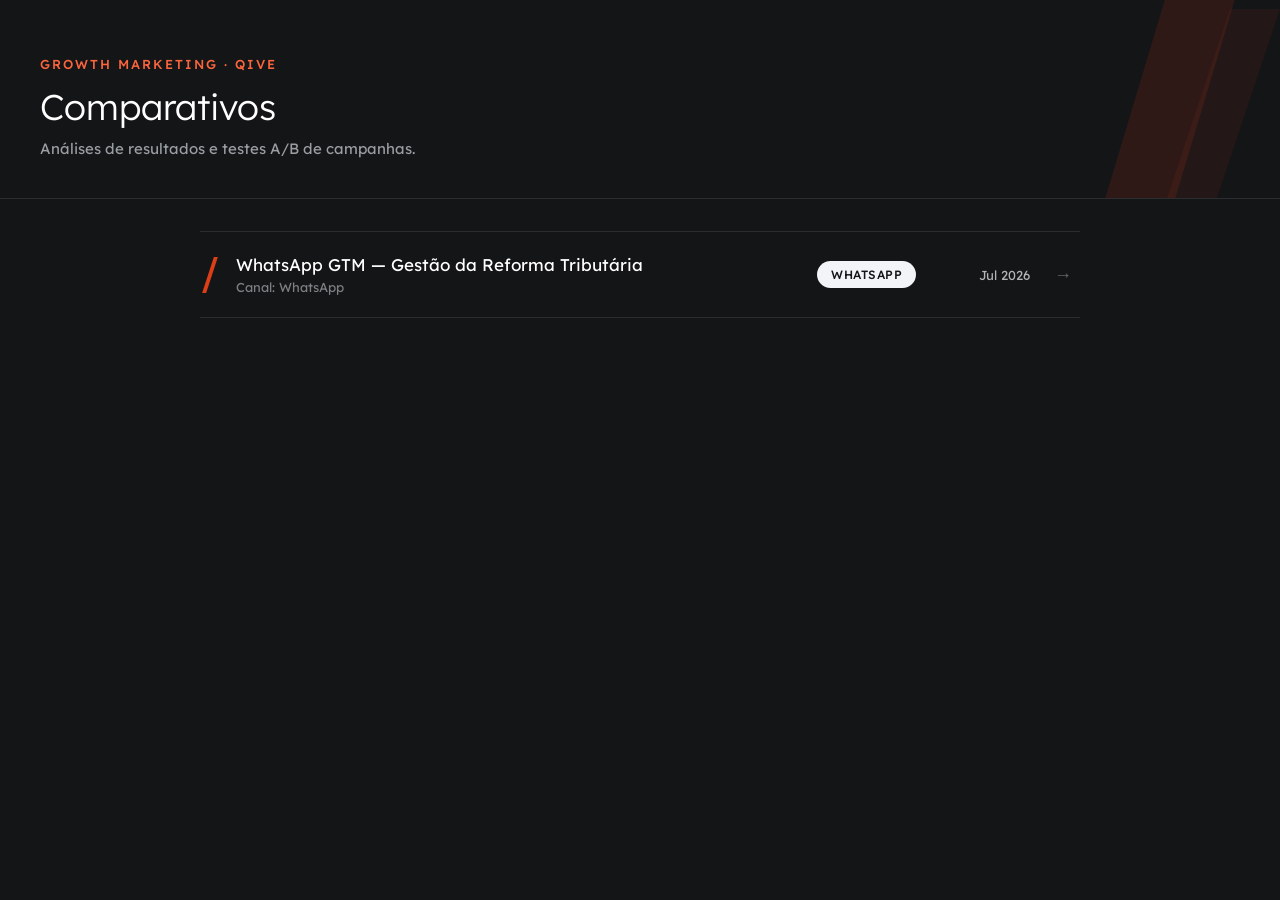
==== index.html @ fd6198f0 "Create index.html" ====
<!DOCTYPE html>
<html lang="pt-BR">
<head>
<meta charset="UTF-8">
<meta name="viewport" content="width=device-width, initial-scale=1.0">
<title>Comparativos — Qive</title>
<link href="https://fonts.googleapis.com/css2?family=Lexend:wght@200;300;400;500;700&display=swap" rel="stylesheet">
<style>
  * { margin:0; padding:0; box-sizing:border-box; }
  body {
    background:#141517;
    color:#E6E7EA;
    font-family:'Lexend', Arial, Helvetica, sans-serif;
    min-height:100vh;
  }

  .header {
    position:relative;
    padding:56px 40px 40px;
    overflow:hidden;
    border-bottom:1px solid #2C2D30;
  }
  .header-accent {
    position:absolute;
    top:0; right:0;
    height:100%;
    opacity:0.9;
  }
  .kicker {
    font-weight:500;
    font-size:13px;
    letter-spacing:2px;
    text-transform:uppercase;
    color:#FB653D;
    margin-bottom:12px;
  }
  h1 {
    font-weight:300;
    font-size:36px;
    color:#FFFFFF;
    position:relative;
    z-index:1;
  }
  .subtitle {
    font-weight:400;
    font-size:15px;
    color:#9A9DA1;
    margin-top:10px;
    max-width:520px;
    position:relative;
    z-index:1;
  }

  .container {
    max-width:960px;
    margin:0 auto;
    padding:32px 40px 80px;
  }

  .list {
    border-top:1px solid #2C2D30;
  }

  .row {
    display:flex;
    align-items:center;
    gap:24px;
    padding:22px 8px;
    border-bottom:1px solid #2C2D30;
    text-decoration:none;
    color:inherit;
    transition:background 0.15s ease;
  }
  .row:hover {
    background:#1B1C1F;
  }

  .row-tail {
    flex-shrink:0;
    width:4px;
    height:36px;
    background:#FF4719;
    transform:skewX(-18deg);
    opacity:0.85;
  }

  .row-main {
    flex:1;
    min-width:0;
  }
  .row-name {
    font-weight:400;
    font-size:17px;
    color:#FFFFFF;
    margin-bottom:4px;
  }
  .row-meta {
    display:flex;
    gap:16px;
    font-size:13px;
    color:#7D8083;
  }

  .badge {
    flex-shrink:0;
    font-weight:500;
    font-size:12px;
    letter-spacing:0.5px;
    text-transform:uppercase;
    padding:6px 14px;
    border-radius:20px;
    background:#F3F4F8;
    color:#141517;
    white-space:nowrap;
  }

  .date {
    flex-shrink:0;
    font-weight:400;
    font-size:13px;
    color:#B2B4B6;
    width:90px;
    text-align:right;
  }

  .arrow {
    flex-shrink:0;
    color:#63666A;
    font-size:18px;
  }

  .empty-note {
    padding:40px 8px;
    color:#63666A;
    font-size:14px;
    font-style:italic;
  }

  @media (max-width: 640px) {
    .header { padding:40px 20px 28px; }
    .container { padding:24px 20px 60px; }
    h1 { font-size:28px; }
    .row { flex-wrap:wrap; gap:8px 16px; }
    .row-meta { flex-wrap:wrap; }
    .date { width:auto; text-align:left; order:3; }
  }
</style>
</head>
<body>

<div class="header">
  <svg class="header-accent" width="220" height="100%" viewBox="0 0 220 300" preserveAspectRatio="xMidYMid slice" xmlns="http://www.w3.org/2000/svg">
    <polygon points="120,0 190,0 100,300 30,300" fill="#FF4719" opacity="0.12"/>
    <polygon points="170,60 220,60 140,300 90,300" fill="#FF4719" opacity="0.08"/>
  </svg>
  <div class="kicker">Growth Marketing · Qive</div>
  <h1>Comparativos</h1>
  <p class="subtitle">Análises de resultados e testes A/B de campanhas.</p>
</div>

<div class="container">
  <div class="list" id="analysis-list">

    <a class="row" href="whatsapp-gtm-grt.html">
      <div class="row-tail"></div>
      <div class="row-main">
        <div class="row-name">WhatsApp GTM — Gestão da Reforma Tributária</div>
        <div class="row-meta">
          <span>Canal: WhatsApp</span>
        </div>
      </div>
      <span class="badge">WhatsApp</span>
      <span class="date">Jul 2026</span>
      <span class="arrow">→</span>
    </a>

    <!-- Para adicionar uma nova análise, copie o bloco <a class="row">...</a> acima,
         ajuste o href, o nome, o canal e a data. -->

  </div>
</div>

</body>
</html>
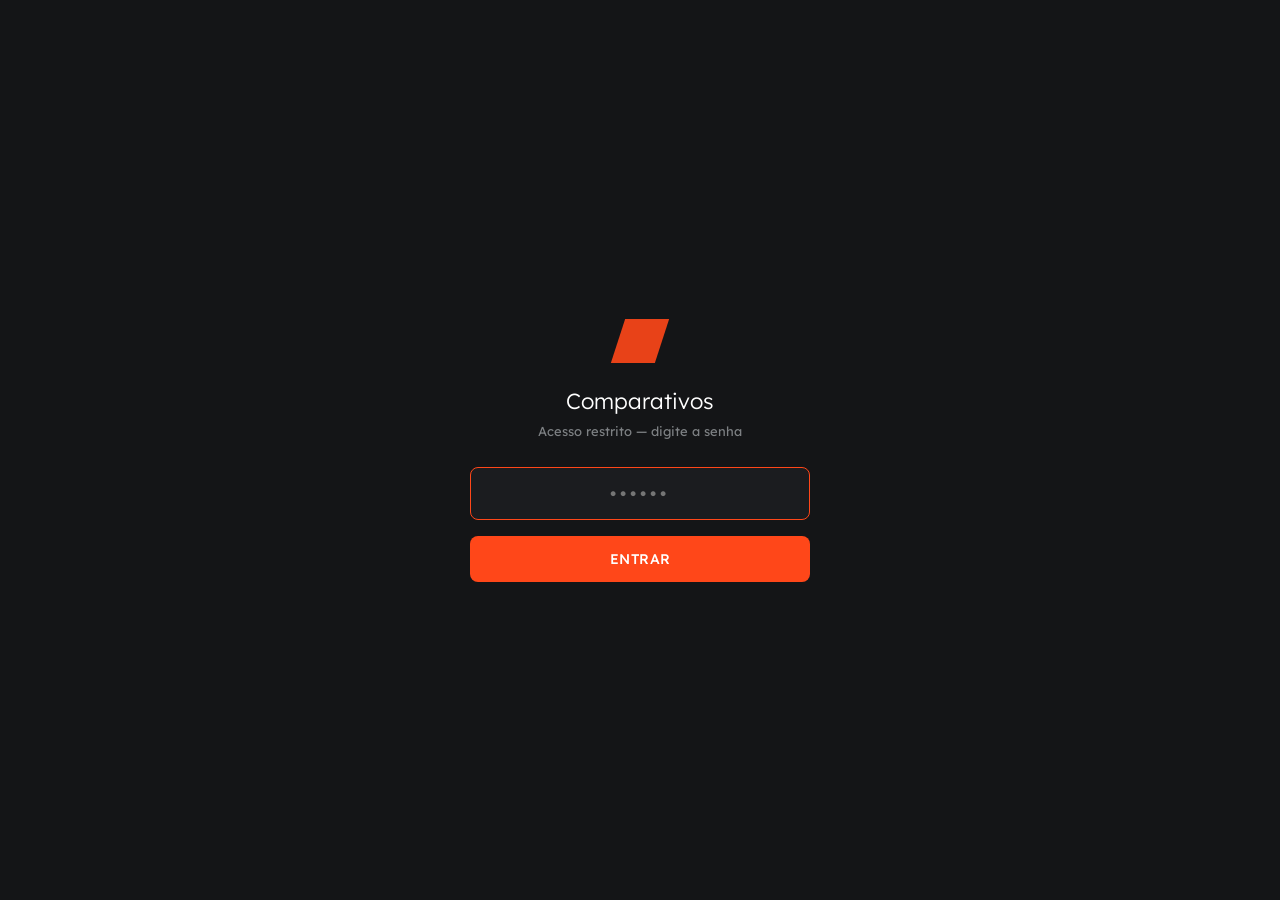
==== commit 603fb12b: "Update index.html" ====
--- a/index.html
+++ b/index.html
@@ -136,6 +136,88 @@
     font-style:italic;
   }
 
+  /* Tela de bloqueio */
+  #lock-screen {
+    position:fixed;
+    inset:0;
+    background:#141517;
+    display:flex;
+    align-items:center;
+    justify-content:center;
+    z-index:1000;
+    padding:20px;
+  }
+  .lock-box {
+    width:100%;
+    max-width:340px;
+    text-align:center;
+  }
+  .lock-tail {
+    width:44px;
+    height:44px;
+    margin:0 auto 24px;
+    background:#FF4719;
+    transform:skewX(-18deg);
+    opacity:0.9;
+  }
+  .lock-title {
+    font-weight:300;
+    font-size:22px;
+    color:#FFFFFF;
+    margin-bottom:8px;
+  }
+  .lock-subtitle {
+    font-weight:400;
+    font-size:13px;
+    color:#7D8083;
+    margin-bottom:28px;
+  }
+  #lock-input {
+    width:100%;
+    background:#1B1C1F;
+    border:1px solid #2C2D30;
+    border-radius:8px;
+    padding:14px 16px;
+    font-family:'Lexend', Arial, Helvetica, sans-serif;
+    font-size:18px;
+    letter-spacing:4px;
+    text-align:center;
+    color:#FFFFFF;
+    outline:none;
+    margin-bottom:16px;
+  }
+  #lock-input:focus {
+    border-color:#FF4719;
+  }
+  #lock-submit {
+    width:100%;
+    background:#FF4719;
+    border:none;
+    border-radius:8px;
+    padding:14px 16px;
+    font-family:'Lexend', Arial, Helvetica, sans-serif;
+    font-weight:500;
+    font-size:14px;
+    letter-spacing:0.5px;
+    text-transform:uppercase;
+    color:#FFFFFF;
+    cursor:pointer;
+    transition:background 0.15s ease;
+  }
+  #lock-submit:hover {
+    background:#D13200;
+  }
+  #lock-error {
+    color:#FF4719;
+    font-size:13px;
+    margin-top:14px;
+    display:none;
+  }
+
+  #site-content {
+    display:none;
+  }
+
   @media (max-width: 640px) {
     .header { padding:40px 20px 28px; }
     .container { padding:24px 20px 60px; }
@@ -147,6 +229,19 @@
 </style>
 </head>
 <body>
+
+<div id="lock-screen">
+  <div class="lock-box">
+    <div class="lock-tail"></div>
+    <div class="lock-title">Comparativos</div>
+    <div class="lock-subtitle">Acesso restrito — digite a senha</div>
+    <input type="password" id="lock-input" maxlength="10" inputmode="numeric" placeholder="••••••" autofocus>
+    <button id="lock-submit">Entrar</button>
+    <div id="lock-error">Senha incorreta. Tente novamente.</div>
+  </div>
+</div>
+
+<div id="site-content">
 
 <div class="header">
   <svg class="header-accent" width="220" height="100%" viewBox="0 0 220 300" preserveAspectRatio="xMidYMid slice" xmlns="http://www.w3.org/2000/svg">
@@ -180,5 +275,45 @@
   </div>
 </div>
 
+</div>
+
+<script>
+  (function () {
+    var CORRECT_PIN = "478569";
+    var STORAGE_KEY = "comparativos_auth";
+
+    var lockScreen = document.getElementById("lock-screen");
+    var siteContent = document.getElementById("site-content");
+    var input = document.getElementById("lock-input");
+    var submit = document.getElementById("lock-submit");
+    var errorMsg = document.getElementById("lock-error");
+
+    function unlock() {
+      lockScreen.style.display = "none";
+      siteContent.style.display = "block";
+    }
+
+    function tryUnlock() {
+      if (input.value === CORRECT_PIN) {
+        localStorage.setItem(STORAGE_KEY, "true");
+        unlock();
+      } else {
+        errorMsg.style.display = "block";
+        input.value = "";
+        input.focus();
+      }
+    }
+
+    if (localStorage.getItem(STORAGE_KEY) === "true") {
+      unlock();
+    }
+
+    submit.addEventListener("click", tryUnlock);
+    input.addEventListener("keydown", function (e) {
+      if (e.key === "Enter") tryUnlock();
+    });
+  })();
+</script>
+
 </body>
 </html>
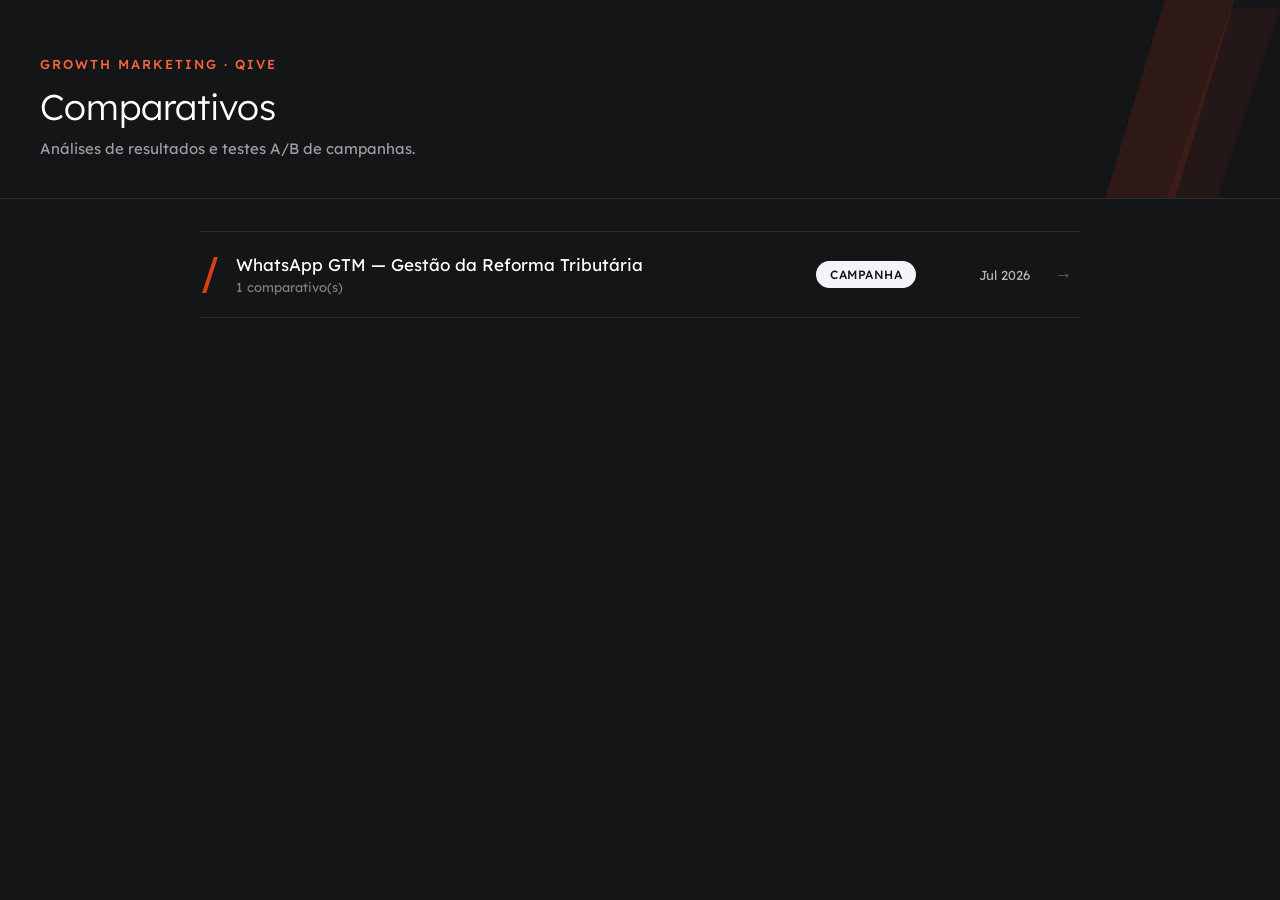
==== commit d4736ecd: "Add files via upload" ====
--- a/index.html
+++ b/index.html
@@ -5,243 +5,38 @@
 <meta name="viewport" content="width=device-width, initial-scale=1.0">
 <title>Comparativos — Qive</title>
 <link href="https://fonts.googleapis.com/css2?family=Lexend:wght@200;300;400;500;700&display=swap" rel="stylesheet">
+<link rel="stylesheet" href="assets/auth.css">
+<script src="assets/auth.js" defer></script>
+
 <style>
   * { margin:0; padding:0; box-sizing:border-box; }
-  body {
-    background:#141517;
-    color:#E6E7EA;
-    font-family:'Lexend', Arial, Helvetica, sans-serif;
-    min-height:100vh;
-  }
-
-  .header {
-    position:relative;
-    padding:56px 40px 40px;
-    overflow:hidden;
-    border-bottom:1px solid #2C2D30;
-  }
-  .header-accent {
-    position:absolute;
-    top:0; right:0;
-    height:100%;
-    opacity:0.9;
-  }
-  .kicker {
-    font-weight:500;
-    font-size:13px;
-    letter-spacing:2px;
-    text-transform:uppercase;
-    color:#FB653D;
-    margin-bottom:12px;
-  }
-  h1 {
-    font-weight:300;
-    font-size:36px;
-    color:#FFFFFF;
-    position:relative;
-    z-index:1;
-  }
-  .subtitle {
-    font-weight:400;
-    font-size:15px;
-    color:#9A9DA1;
-    margin-top:10px;
-    max-width:520px;
-    position:relative;
-    z-index:1;
-  }
-
-  .container {
-    max-width:960px;
-    margin:0 auto;
-    padding:32px 40px 80px;
-  }
-
-  .list {
-    border-top:1px solid #2C2D30;
-  }
-
-  .row {
-    display:flex;
-    align-items:center;
-    gap:24px;
-    padding:22px 8px;
-    border-bottom:1px solid #2C2D30;
-    text-decoration:none;
-    color:inherit;
-    transition:background 0.15s ease;
-  }
-  .row:hover {
-    background:#1B1C1F;
-  }
-
-  .row-tail {
-    flex-shrink:0;
-    width:4px;
-    height:36px;
-    background:#FF4719;
-    transform:skewX(-18deg);
-    opacity:0.85;
-  }
-
-  .row-main {
-    flex:1;
-    min-width:0;
-  }
-  .row-name {
-    font-weight:400;
-    font-size:17px;
-    color:#FFFFFF;
-    margin-bottom:4px;
-  }
-  .row-meta {
-    display:flex;
-    gap:16px;
-    font-size:13px;
-    color:#7D8083;
-  }
-
-  .badge {
-    flex-shrink:0;
-    font-weight:500;
-    font-size:12px;
-    letter-spacing:0.5px;
-    text-transform:uppercase;
-    padding:6px 14px;
-    border-radius:20px;
-    background:#F3F4F8;
-    color:#141517;
-    white-space:nowrap;
-  }
-
-  .date {
-    flex-shrink:0;
-    font-weight:400;
-    font-size:13px;
-    color:#B2B4B6;
-    width:90px;
-    text-align:right;
-  }
-
-  .arrow {
-    flex-shrink:0;
-    color:#63666A;
-    font-size:18px;
-  }
-
-  .empty-note {
-    padding:40px 8px;
-    color:#63666A;
-    font-size:14px;
-    font-style:italic;
-  }
-
-  /* Tela de bloqueio */
-  #lock-screen {
-    position:fixed;
-    inset:0;
-    background:#141517;
-    display:flex;
-    align-items:center;
-    justify-content:center;
-    z-index:1000;
-    padding:20px;
-  }
-  .lock-box {
-    width:100%;
-    max-width:340px;
-    text-align:center;
-  }
-  .lock-tail {
-    width:44px;
-    height:44px;
-    margin:0 auto 24px;
-    background:#FF4719;
-    transform:skewX(-18deg);
-    opacity:0.9;
-  }
-  .lock-title {
-    font-weight:300;
-    font-size:22px;
-    color:#FFFFFF;
-    margin-bottom:8px;
-  }
-  .lock-subtitle {
-    font-weight:400;
-    font-size:13px;
-    color:#7D8083;
-    margin-bottom:28px;
-  }
-  #lock-input {
-    width:100%;
-    background:#1B1C1F;
-    border:1px solid #2C2D30;
-    border-radius:8px;
-    padding:14px 16px;
-    font-family:'Lexend', Arial, Helvetica, sans-serif;
-    font-size:18px;
-    letter-spacing:4px;
-    text-align:center;
-    color:#FFFFFF;
-    outline:none;
-    margin-bottom:16px;
-  }
-  #lock-input:focus {
-    border-color:#FF4719;
-  }
-  #lock-submit {
-    width:100%;
-    background:#FF4719;
-    border:none;
-    border-radius:8px;
-    padding:14px 16px;
-    font-family:'Lexend', Arial, Helvetica, sans-serif;
-    font-weight:500;
-    font-size:14px;
-    letter-spacing:0.5px;
-    text-transform:uppercase;
-    color:#FFFFFF;
-    cursor:pointer;
-    transition:background 0.15s ease;
-  }
-  #lock-submit:hover {
-    background:#D13200;
-  }
-  #lock-error {
-    color:#FF4719;
-    font-size:13px;
-    margin-top:14px;
-    display:none;
-  }
-
-  #site-content {
-    display:none;
-  }
-
-  @media (max-width: 640px) {
-    .header { padding:40px 20px 28px; }
-    .container { padding:24px 20px 60px; }
-    h1 { font-size:28px; }
-    .row { flex-wrap:wrap; gap:8px 16px; }
-    .row-meta { flex-wrap:wrap; }
-    .date { width:auto; text-align:left; order:3; }
+  body { background:#141517; color:#E6E7EA; font-family:'Lexend', Arial, Helvetica, sans-serif; min-height:100vh; }
+  .header { position:relative; padding:56px 40px 40px; overflow:hidden; border-bottom:1px solid #2C2D30; }
+  .header-accent { position:absolute; top:0; right:0; height:100%; opacity:0.9; }
+  .kicker { font-weight:500; font-size:13px; letter-spacing:2px; text-transform:uppercase; color:#FB653D; margin-bottom:12px; }
+  h1 { font-weight:300; font-size:36px; color:#FFFFFF; position:relative; z-index:1; }
+  .subtitle { font-weight:400; font-size:15px; color:#9A9DA1; margin-top:10px; max-width:520px; position:relative; z-index:1; }
+  .back-link { display:inline-block; font-size:13px; color:#7D8083; text-decoration:none; margin-bottom:18px; }
+  .back-link:hover { color:#FB653D; }
+  .container { max-width:960px; margin:0 auto; padding:32px 40px 80px; }
+  .list { border-top:1px solid #2C2D30; }
+  .row { display:flex; align-items:center; gap:24px; padding:22px 8px; border-bottom:1px solid #2C2D30; text-decoration:none; color:inherit; transition:background 0.15s ease; }
+  .row:hover { background:#1B1C1F; }
+  .row-tail { flex-shrink:0; width:4px; height:36px; background:#FF4719; transform:skewX(-18deg); opacity:0.85; }
+  .row-main { flex:1; min-width:0; }
+  .row-name { font-weight:400; font-size:17px; color:#FFFFFF; margin-bottom:4px; }
+  .row-meta { display:flex; gap:16px; font-size:13px; color:#7D8083; }
+  .badge { flex-shrink:0; font-weight:500; font-size:12px; letter-spacing:0.5px; text-transform:uppercase; padding:6px 14px; border-radius:20px; background:#F3F4F8; color:#141517; white-space:nowrap; }
+  .date { flex-shrink:0; font-weight:400; font-size:13px; color:#B2B4B6; width:90px; text-align:right; }
+  .arrow { flex-shrink:0; color:#63666A; font-size:18px; }
+  .empty-note { padding:40px 8px; color:#63666A; font-size:14px; font-style:italic; }
+  @media (max-width:640px) {
+    .header{padding:40px 20px 28px;} .container{padding:24px 20px 60px;} h1{font-size:28px;}
+    .row{flex-wrap:wrap; gap:8px 16px;} .row-meta{flex-wrap:wrap;} .date{width:auto; text-align:left; order:3;}
   }
 </style>
 </head>
 <body>
-
-<div id="lock-screen">
-  <div class="lock-box">
-    <div class="lock-tail"></div>
-    <div class="lock-title">Comparativos</div>
-    <div class="lock-subtitle">Acesso restrito — digite a senha</div>
-    <input type="password" id="lock-input" maxlength="10" inputmode="numeric" placeholder="••••••" autofocus>
-    <button id="lock-submit">Entrar</button>
-    <div id="lock-error">Senha incorreta. Tente novamente.</div>
-  </div>
-</div>
-
-<div id="site-content">
 
 <div class="header">
   <svg class="header-accent" width="220" height="100%" viewBox="0 0 220 300" preserveAspectRatio="xMidYMid slice" xmlns="http://www.w3.org/2000/svg">
@@ -254,66 +49,20 @@
 </div>
 
 <div class="container">
-  <div class="list" id="analysis-list">
-
-    <a class="row" href="whatsapp-gtm-grt.html">
+  
+  <div class="list">
+    <a class="row" href="whatsapp-gtm-grt/index.html">
       <div class="row-tail"></div>
       <div class="row-main">
         <div class="row-name">WhatsApp GTM — Gestão da Reforma Tributária</div>
-        <div class="row-meta">
-          <span>Canal: WhatsApp</span>
-        </div>
+        <div class="row-meta"><span>1 comparativo(s)</span></div>
       </div>
-      <span class="badge">WhatsApp</span>
+      <span class="badge">Campanha</span>
       <span class="date">Jul 2026</span>
       <span class="arrow">→</span>
     </a>
-
-    <!-- Para adicionar uma nova análise, copie o bloco <a class="row">...</a> acima,
-         ajuste o href, o nome, o canal e a data. -->
-
   </div>
 </div>
 
-</div>
-
-<script>
-  (function () {
-    var CORRECT_PIN = "478569";
-    var STORAGE_KEY = "comparativos_auth";
-
-    var lockScreen = document.getElementById("lock-screen");
-    var siteContent = document.getElementById("site-content");
-    var input = document.getElementById("lock-input");
-    var submit = document.getElementById("lock-submit");
-    var errorMsg = document.getElementById("lock-error");
-
-    function unlock() {
-      lockScreen.style.display = "none";
-      siteContent.style.display = "block";
-    }
-
-    function tryUnlock() {
-      if (input.value === CORRECT_PIN) {
-        localStorage.setItem(STORAGE_KEY, "true");
-        unlock();
-      } else {
-        errorMsg.style.display = "block";
-        input.value = "";
-        input.focus();
-      }
-    }
-
-    if (localStorage.getItem(STORAGE_KEY) === "true") {
-      unlock();
-    }
-
-    submit.addEventListener("click", tryUnlock);
-    input.addEventListener("keydown", function (e) {
-      if (e.key === "Enter") tryUnlock();
-    });
-  })();
-</script>
-
 </body>
 </html>
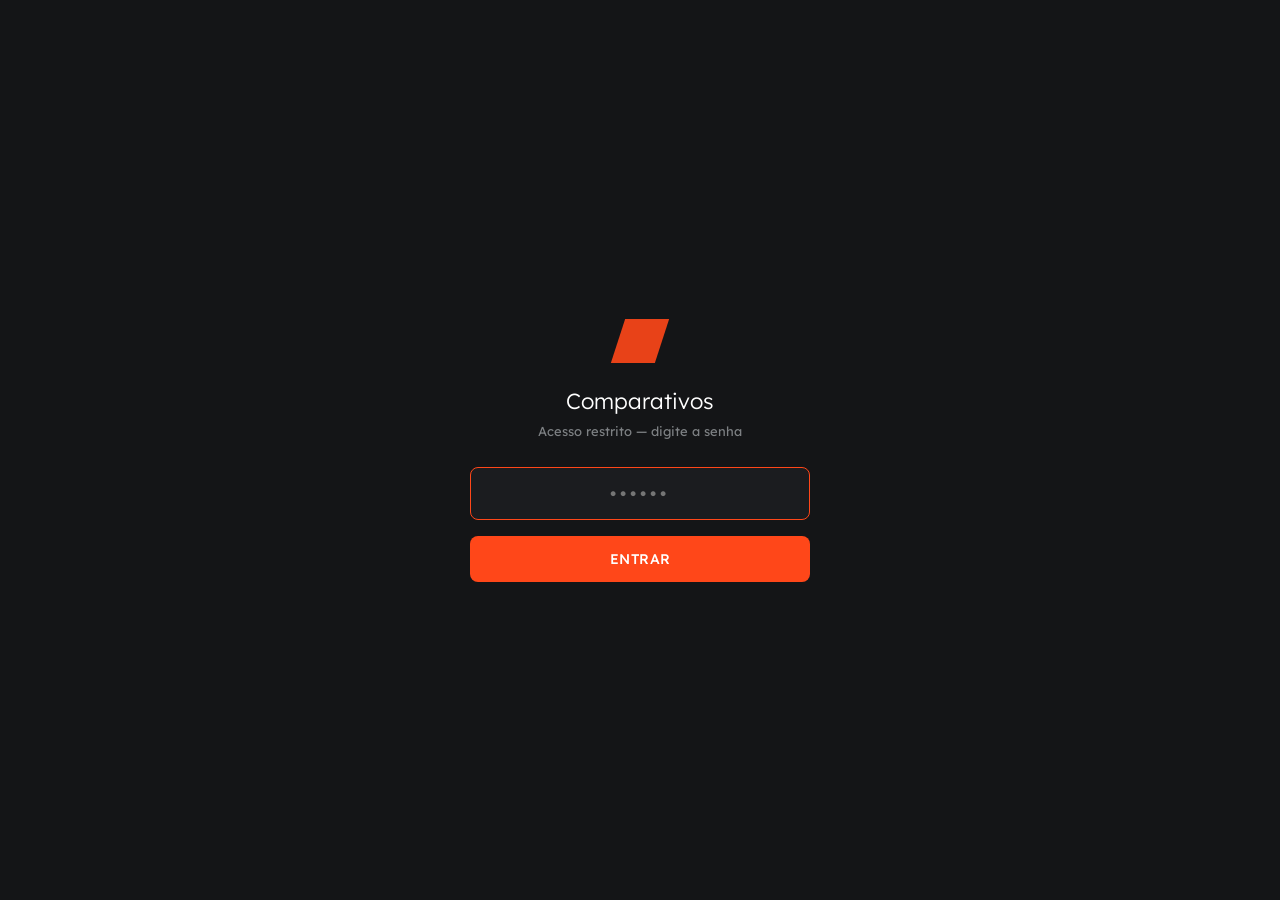
==== commit eb168940: "chore: atualiza páginas de comparativos automaticamente" ====
--- a/index.html
+++ b/index.html
@@ -51,10 +51,10 @@
 <div class="container">
   
   <div class="list">
-    <a class="row" href="whatsapp-gtm-grt/index.html">
+    <a class="row" href="gtm-grt/index.html">
       <div class="row-tail"></div>
       <div class="row-main">
-        <div class="row-name">WhatsApp GTM — Gestão da Reforma Tributária</div>
+        <div class="row-name">GTM — Gestão da Reforma Tributária</div>
         <div class="row-meta"><span>1 comparativo(s)</span></div>
       </div>
       <span class="badge">Campanha</span>
--- a/assets/auth.css
+++ b/assets/auth.css
@@ -0,0 +1,35 @@
+/* Tela de bloqueio compartilhada — Qive Comparativos */
+#lock-screen {
+  position: fixed;
+  inset: 0;
+  background: #141517;
+  display: flex;
+  align-items: center;
+  justify-content: center;
+  z-index: 10000;
+  padding: 20px;
+  font-family: 'Lexend', Arial, Helvetica, sans-serif;
+}
+.lock-box { width: 100%; max-width: 340px; text-align: center; }
+.lock-tail {
+  width: 44px; height: 44px; margin: 0 auto 24px;
+  background: #FF4719; transform: skewX(-18deg); opacity: 0.9;
+}
+.lock-title { font-weight: 300; font-size: 22px; color: #FFFFFF; margin-bottom: 8px; }
+.lock-subtitle { font-weight: 400; font-size: 13px; color: #7D8083; margin-bottom: 28px; }
+#lock-input {
+  width: 100%; background: #1B1C1F; border: 1px solid #2C2D30; border-radius: 8px;
+  padding: 14px 16px; font-family: 'Lexend', Arial, Helvetica, sans-serif;
+  font-size: 18px; letter-spacing: 4px; text-align: center; color: #FFFFFF;
+  outline: none; margin-bottom: 16px; box-sizing: border-box;
+}
+#lock-input:focus { border-color: #FF4719; }
+#lock-submit {
+  width: 100%; background: #FF4719; border: none; border-radius: 8px;
+  padding: 14px 16px; font-family: 'Lexend', Arial, Helvetica, sans-serif;
+  font-weight: 500; font-size: 14px; letter-spacing: 0.5px; text-transform: uppercase;
+  color: #FFFFFF; cursor: pointer; transition: background 0.15s ease;
+}
+#lock-submit:hover { background: #D13200; }
+#lock-error { color: #FF4719; font-size: 13px; margin-top: 14px; display: none; }
+body.locked > *:not(#lock-screen) { display: none !important; }
